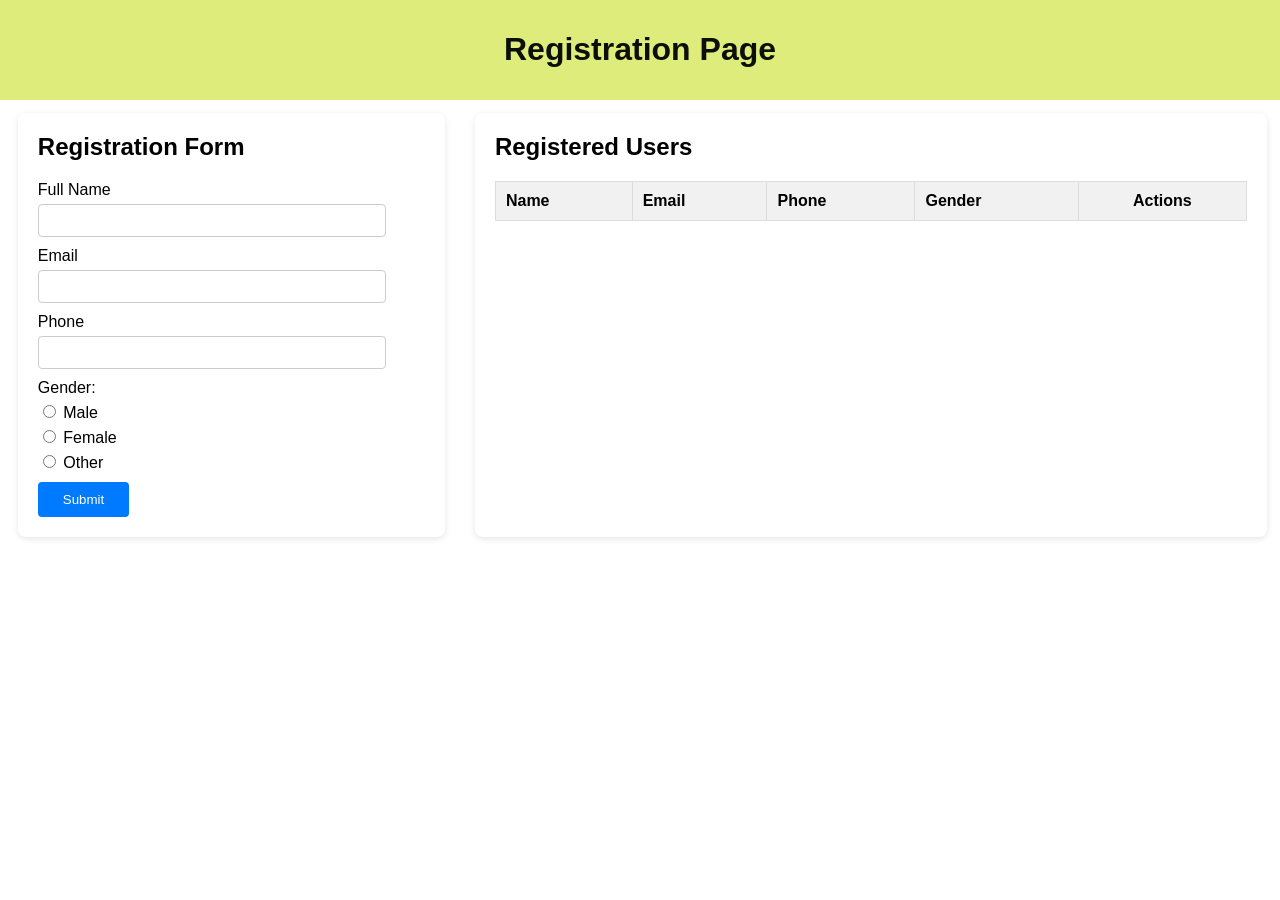
==== index.html @ 9653a2d0 "Intial commit - MERN" ====
<!DOCTYPE html>
<html lang="en">
    <meta charset="UTF-8">
    <head>
        <title>Registration Form</title>
        <link rel="stylesheet" type  = "text/css" href="./style.css">
        <link rel="stylesheet" href="https://cdnjs.cloudflare.com/ajax/libs/font-awesome/6.5.0/css/all.min.css">
        <meta name="viewport" content="width=device-width, initial-scale=1.0">
        
    </head>
    <body>
    <header>
        <h1>Registration Page</h1>

    </header>
        <div id = "MainContainer">

        <!-- Form Section -->
            <div id = "RegForm">
                <form id="RegistrationForm">
                    <h2>Registration Form</h2>

                    <!-- <div class="FormGroup">-->
                        <label>Full Name</label>
                        <input type="text" id="FullName" class = "InputFields">
                    <!--</div>-->

                    <!--<div class="FormGroup">-->
                        <label>Email</label>
                        <input type="email" id="EmailAddress" class = "InputFields">
                    <!--</div>-->

                    <!--<div class="FormGroup">-->
                        <label>Phone</label>
                        <input type="phone" id="PhoneNumber" pattern="[0-9+]+" required class = "InputFields">
                    <!--</div>-->

                    <div class="FormGroup">
                        <label>Gender:</label>
                        <label>
                            <input type="radio" name="gender" value="Male"> Male
                        </label>

                        <label>
                            <input type="radio" name="gender" value="Female"> Female
                        </label>

                        <label>
                            <input type="radio" name="gender" value="Other"> Other
                        </label>
                   </div>

                    <button type="submit" id ="SubmitButton">
                    Submit
                    </button>
                </form>
            </div>
 <!-- Table Section -->
            <div id="RegTable">
                <h2>Registered Users</h2>
                <table>
                    <thead>
                        <tr>
                            <th>Name</th>
                            <th>Email</th>
                            <th>Phone</th>
                            <th>Gender</th>
                            <th id="ActionTh">Actions</th>
                        </tr>
                    </thead>
                    <tbody id="TableBody">
                    </tbody>
                </table>

            </div>
        </div>

        <script src="./script.js"></script>
    </body>
</html>
---- style.css ----
* {
    box-sizing: border-box;
}
body {
    font-family: Arial, Helvetica, sans-serif;
    margin: 0;
    width: 100%;
}

Header {
    background-color: #deec7b;
    color: rgb(11, 15, 7);
    padding: 10px;
    text-align: center;
    
}


#MainContainer
{
    display:flex;
    gap:30px;
    margin: 1% 1% 0;
}

/* FORM */

#RegForm
{
    width:35%;
    background:white;
    padding:20px;
    border-radius:8px;
    box-shadow:0 2px 6px rgba(0,0,0,0.1);
    margin-left: 5px;
}

h2{
    margin-top: 0; 
}


label
{
    display:block;
    margin-bottom:5px;
    
}

.InputFields{
    width:90%;
    padding:8px;
    border:1px solid #ccc;
    border-radius:4px;
    margin-bottom: 10px;
}

button
{
    padding:10px 25px;
    border:none;
    background:#007bff;
    color:white;
    border-radius:4px;
    cursor:pointer;
    margin-top: 10px;
    display:block ;
}


button:hover
{
    background:#0056b3;
}

/* TABLE */

#RegTable
{
    width:65%;
    background:white;
    padding:20px;
    border-radius:8px;
    box-shadow:0 2px 6px rgba(0,0,0,0.1);
}

table
{
    width:100%;
    border-collapse:collapse;
}


th, td
{
    border:1px solid #ddd;
    padding:10px;
}

th
{
    background:#f1f1f1;
    text-align: left;
}
#ActionTh{
    text-align: center;
}


.EditingRow
{
    background:#fff3cd;
}
.ActionColumn{
    text-align: center;
}
.ActionButton
{
    padding:6px 10px;
    border:none;
    border-radius:4px;
    cursor:pointer;
    display: inline-block;
    margin-right: 5px;
}

.EditButton
{
    background:#28a745;
    color:white;
}

.DeleteButton
{
    background:#dc3545;
    color:white;
}

/* For Mobiles or iPads */
@media screen and ( max-width:900px ) {


Header {
    text-align: left;
}

#MainContainer
{
    display:block;
    margin: 10px;
}

/* FORM */

#RegForm
{
    width:96%;
    background:white;
    padding: 5px 5px 10px;
    margin: 0px 10px 10px;
    
}

form{
    margin-left: 5px;
}

.InputFields{
    width:97%;
}

.FormGroup label{
 display:inline;

}

/* TABLE */

#RegTable
{
    width:96%;
    padding:5px;
    margin: 10px;

}

table
{
    width:98%;
    margin: 5px;
}
    
}
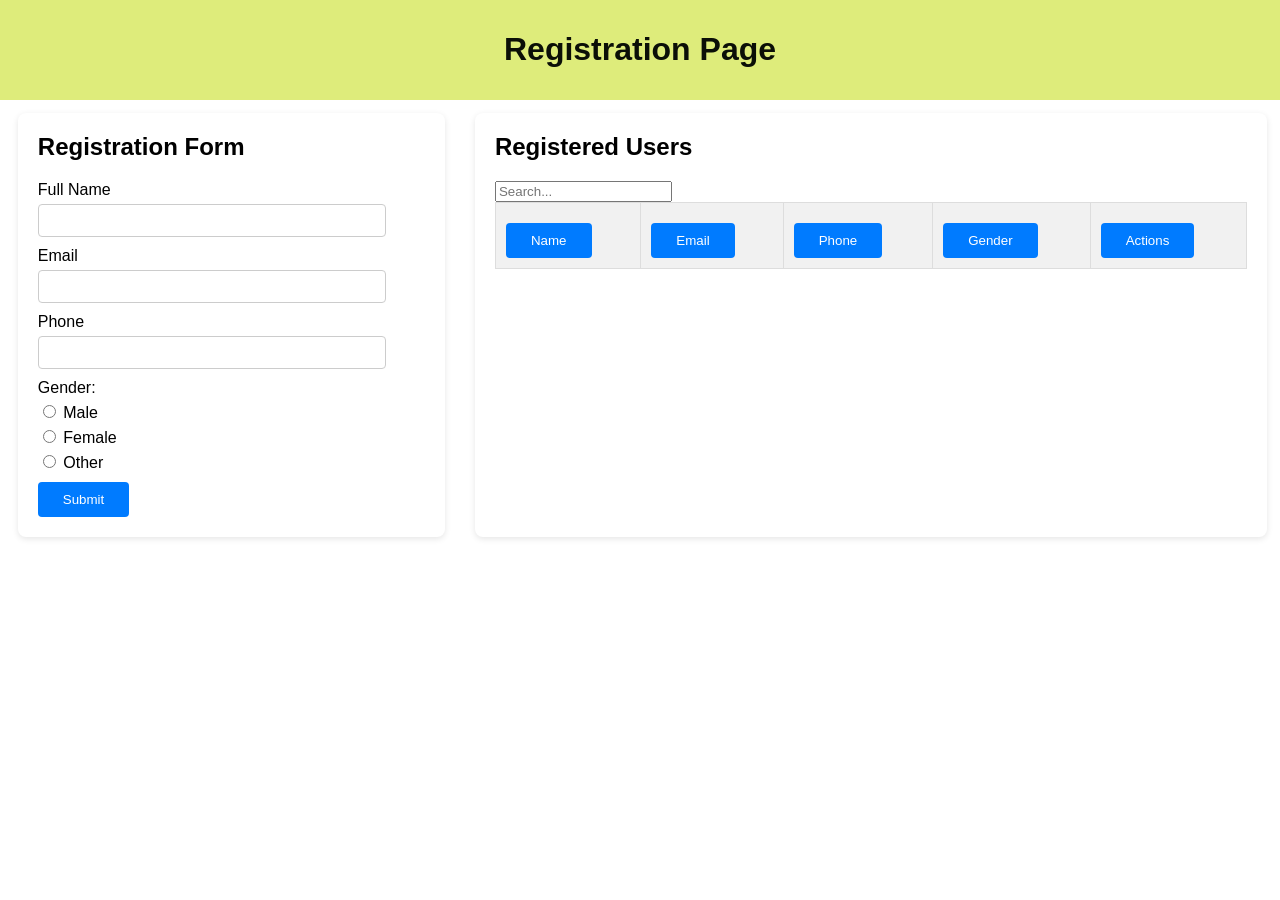
==== commit d5313111: "Added Filters, Sorting and AI generator" ====
--- a/index.html
+++ b/index.html
@@ -58,14 +58,16 @@
  <!-- Table Section -->
             <div id="RegTable">
                 <h2>Registered Users</h2>
+
+                <input type="text" id="SearchInput" placeholder="Search...">
                 <table>
                     <thead>
                         <tr>
-                            <th>Name</th>
-                            <th>Email</th>
-                            <th>Phone</th>
-                            <th>Gender</th>
-                            <th id="ActionTh">Actions</th>
+                            <th><button onclick="sortTable(0)" class="sortbtn">Name</button></th>
+                            <th><button onclick="sortTable(1)" class="sortbtn">Email</button></th>
+                            <th><button onclick="sortTable(2)" class="sortbtn">Phone</button></th>
+                            <th><button onclick="sortTable(3)" class="sortbtn">Gender</button></th>
+                            <th><button onclick="" class="sortbtn">Actions</button></th>
                         </tr>
                     </thead>
                     <tbody id="TableBody">
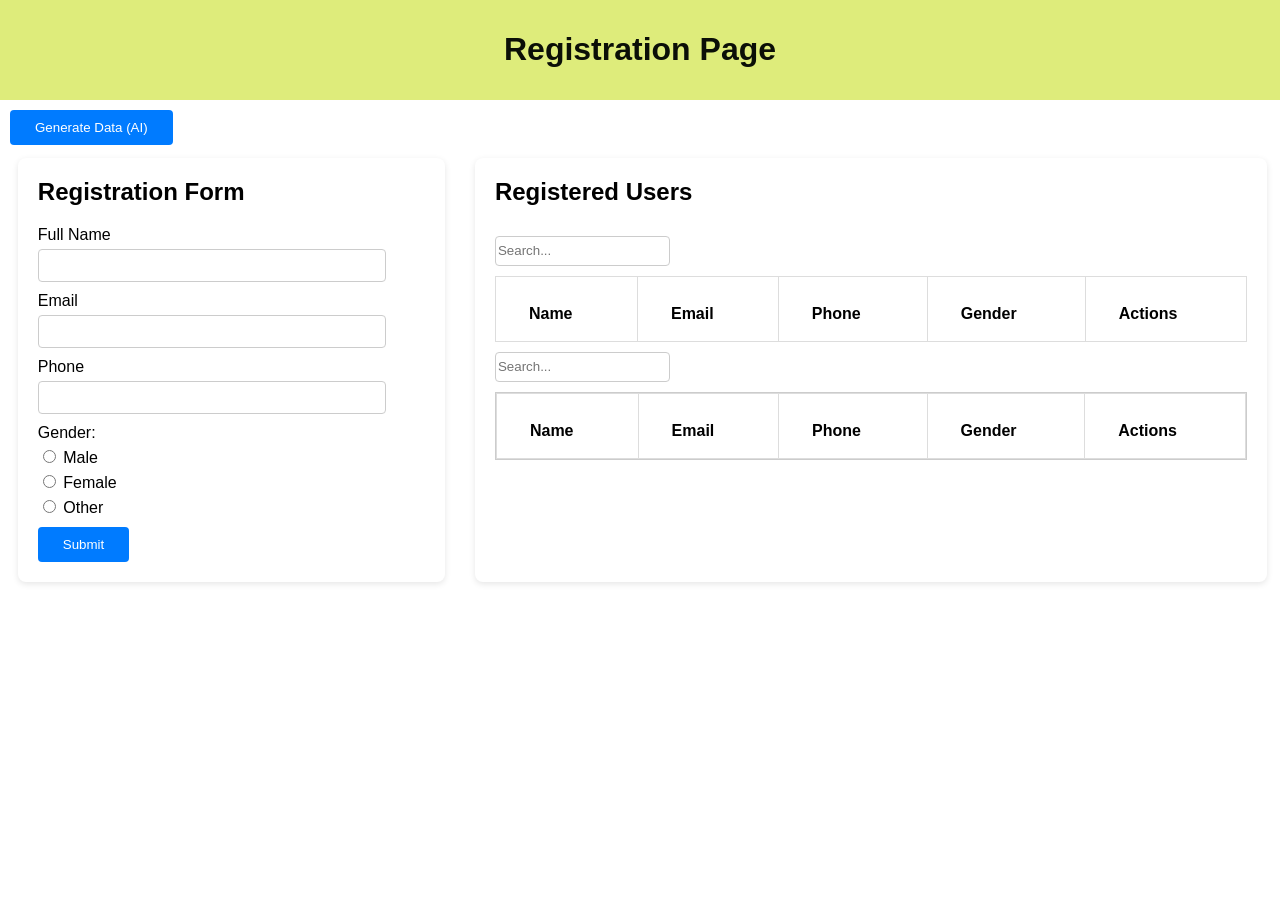
==== commit 72835828: "Added Filter option, Sorting Option and AI data genration" ====
--- a/index.html
+++ b/index.html
@@ -13,6 +13,8 @@
         <h1>Registration Page</h1>
 
     </header>
+    <button onclick="generateAIData()" class="AIBtn">Generate Data (AI)</button>
+    <pre id="output"></pre>
         <div id = "MainContainer">
 
         <!-- Form Section -->
@@ -74,6 +76,22 @@
                     </tbody>
                 </table>
 
+                <input type="text" id="SearchInput" placeholder="Search...">
+                <div class="table-container">
+                    <table>
+                        <thead>
+                            <tr>
+                                <th><button onclick="sortTable(0)" class="sortbtn">Name</button></th>
+                                <th><button onclick="sortTable(1)" class="sortbtn">Email</button></th>
+                                <th><button onclick="sortTable(2)" class="sortbtn">Phone</button></th>
+                                <th><button onclick="sortTable(3)" class="sortbtn">Gender</button></th>
+                                <th><button onclick="" class="sortbtn">Actions</button></th>
+                            </tr>
+                        </thead>
+                        <tbody id="TableBody">
+                        </tbody>
+                    </table>
+                </div>
             </div>
         </div>
 
--- a/style.css
+++ b/style.css
@@ -14,7 +14,9 @@
     text-align: center;
     
 }
-
+.AIBtn{
+margin: 10px;
+}
 
 #MainContainer
 {
@@ -73,6 +75,15 @@
     background:#0056b3;
 }
 
+#SearchInput{
+   margin: 10px 10px 10px 0; 
+   min-height: 30px;
+    border:1px solid #ccc;
+    border-radius:4px;
+   
+   
+}
+
 /* TABLE */
 
 #RegTable
@@ -83,24 +94,49 @@
     border-radius:8px;
     box-shadow:0 2px 6px rgba(0,0,0,0.1);
 }
-
+.table-container {
+    max-height: 280px;
+    overflow-y: auto;
+    overflow-x: hidden;
+    border: 1px solid #ccc;
+}
 table
 {
     width:100%;
     border-collapse:collapse;
-}
-
+    table-layout: auto;
+   
+}
 
 th, td
 {
     border:1px solid #ddd;
-    padding:10px;
-}
-
+    padding:8px;
+    position: sticky;
+    top: 0;
+    white-space: nowrap; 
+}
+tr{
+  text-align: left;  
+}
 th
 {
-    background:#f1f1f1;
+    background: white;   
+    z-index: 2; 
+}
+.sortbtn
+{
     text-align: left;
+    background: white;  
+    color: black;
+    font-weight: bold;
+    font-family: Arial, Helvetica, sans-serif;
+    font-size: medium;
+    
+}
+.sortbtn:hover
+{
+    background:none;
 }
 #ActionTh{
     text-align: center;
@@ -135,6 +171,7 @@
     background:#dc3545;
     color:white;
 }
+
 
 /* For Mobiles or iPads */
 @media screen and ( max-width:900px ) {
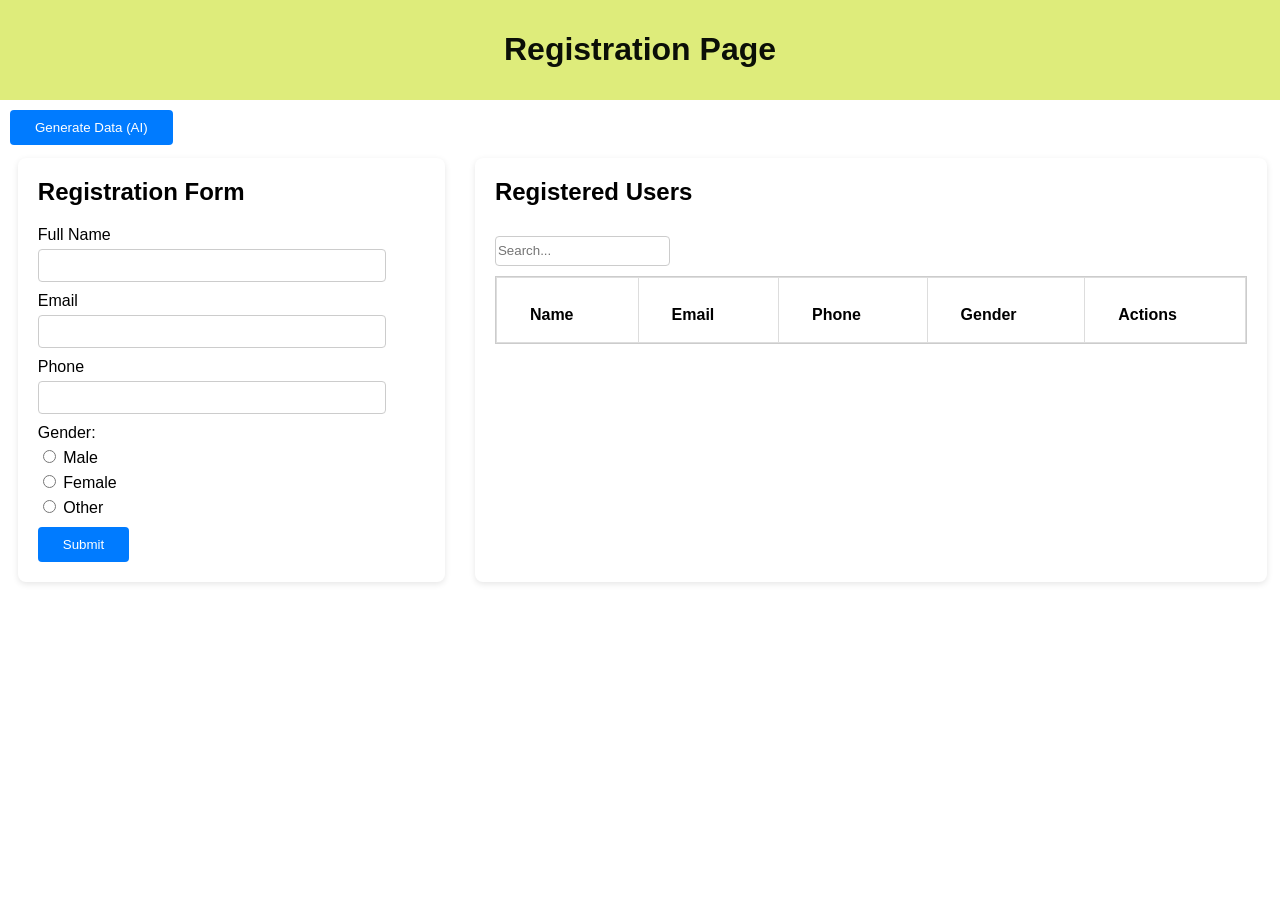
==== commit 7cc6ac17: "Removed repated lines" ====
--- a/index.html
+++ b/index.html
@@ -62,21 +62,6 @@
                 <h2>Registered Users</h2>
 
                 <input type="text" id="SearchInput" placeholder="Search...">
-                <table>
-                    <thead>
-                        <tr>
-                            <th><button onclick="sortTable(0)" class="sortbtn">Name</button></th>
-                            <th><button onclick="sortTable(1)" class="sortbtn">Email</button></th>
-                            <th><button onclick="sortTable(2)" class="sortbtn">Phone</button></th>
-                            <th><button onclick="sortTable(3)" class="sortbtn">Gender</button></th>
-                            <th><button onclick="" class="sortbtn">Actions</button></th>
-                        </tr>
-                    </thead>
-                    <tbody id="TableBody">
-                    </tbody>
-                </table>
-
-                <input type="text" id="SearchInput" placeholder="Search...">
                 <div class="table-container">
                     <table>
                         <thead>
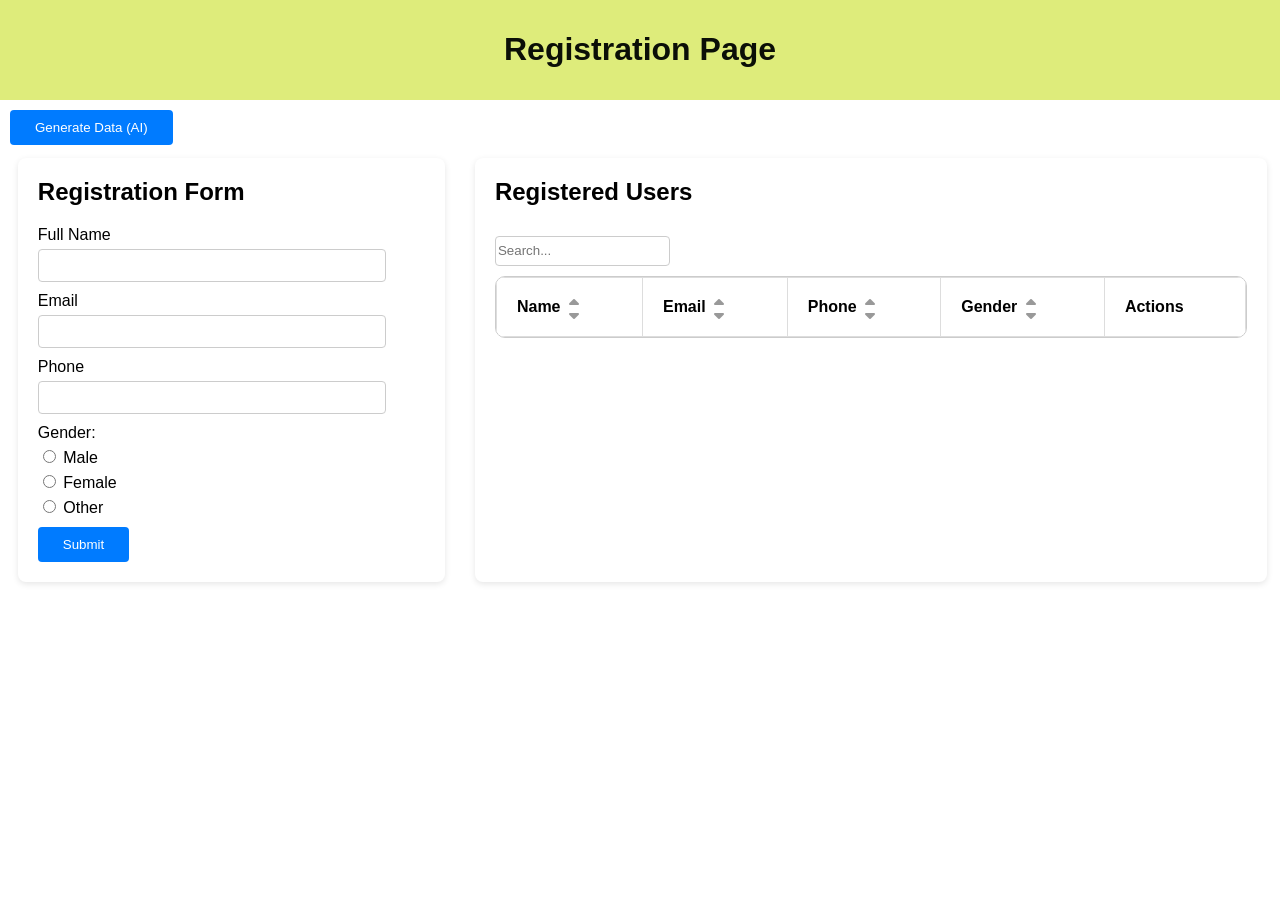
==== commit 1be230b4: "Added Sort buttons and Email validation for unique values" ====
--- a/index.html
+++ b/index.html
@@ -66,11 +66,38 @@
                     <table>
                         <thead>
                             <tr>
-                                <th><button onclick="sortTable(0)" class="sortbtn">Name</button></th>
-                                <th><button onclick="sortTable(1)" class="sortbtn">Email</button></th>
-                                <th><button onclick="sortTable(2)" class="sortbtn">Phone</button></th>
-                                <th><button onclick="sortTable(3)" class="sortbtn">Gender</button></th>
-                                <th><button onclick="" class="sortbtn">Actions</button></th>
+                                <th>
+                                    Name
+                                    <span class="sort-container">
+                                    <i id="asc-0" class="fa fa-sort-up sort-icon" onclick="sortTable(0, 'asc')" style="line-height: 0.4;"></i>
+                                    <i id="desc-0" class="fa fa-sort-down sort-icon" onclick="sortTable(0, 'desc')" style="line-height: 0.4;"></i>
+                                    </span>
+                                </th>
+
+                                <th>
+                                Email
+                                <span class="sort-container">
+                                <i id="asc-1" class="fa fa-sort-up sort-icon" onclick="sortTable(1, 'asc')" style="line-height: 0.4;"></i>
+                                <i id="desc-1" class="fa fa-sort-down sort-icon" onclick="sortTable(1, 'desc')" style="line-height: 0.4;"></i>
+                                </span>
+                                </th>
+
+                                <th>
+                                Phone
+                                <span class="sort-container"></i>
+                                <i id="asc-2" class="fa fa-sort-up sort-icon" onclick="sortTable(2, 'asc')" style="line-height: 0.4;"></i>
+                                <i id="desc-2" class="fa fa-sort-down sort-icon" onclick="sortTable(2, 'desc')" style="line-height: 0.4;"></i>
+                                 </span>
+                                </th>
+
+                                <th>
+                                Gender
+                                <span class="sort-container"></i>
+                                <i id="asc-3" class="fa fa-sort-up sort-icon" onclick="sortTable(3, 'asc')" style="line-height: 0.4;"></i>
+                                <i id="desc-3" class="fa fa-sort-down sort-icon" onclick="sortTable(3, 'desc')" style="line-height: 0.4;"></i>
+                                 </span>
+                                </th>
+                                 <th>Actions</th>
                             </tr>
                         </thead>
                         <tbody id="TableBody">
--- a/style.css
+++ b/style.css
@@ -99,6 +99,7 @@
     overflow-y: auto;
     overflow-x: hidden;
     border: 1px solid #ccc;
+    border-radius: 10px;
 }
 table
 {
@@ -116,33 +117,39 @@
     top: 0;
     white-space: nowrap; 
 }
-tr{
-  text-align: left;  
-}
+
 th
-{
-    background: white;   
+{ 
     z-index: 2; 
-}
-.sortbtn
-{
     text-align: left;
     background: white;  
     color: black;
     font-weight: bold;
     font-family: Arial, Helvetica, sans-serif;
     font-size: medium;
-    
-}
-.sortbtn:hover
-{
-    background:none;
-}
-#ActionTh{
-    text-align: center;
-}
-
-
+    padding: 20px;
+}
+.sort-container {
+  display: inline-flex;
+  flex-direction: column;
+  margin: 0;
+  padding: 0;
+}
+
+.sort-icon {
+  cursor: pointer;
+  margin-left: 4px;
+  color: #999;
+}
+
+.sort-icon:hover {
+  color: #000;
+}
+
+.active-sort {
+  color: #1e0ce8;
+  font-weight: bold;
+}
 .EditingRow
 {
     background:#fff3cd;
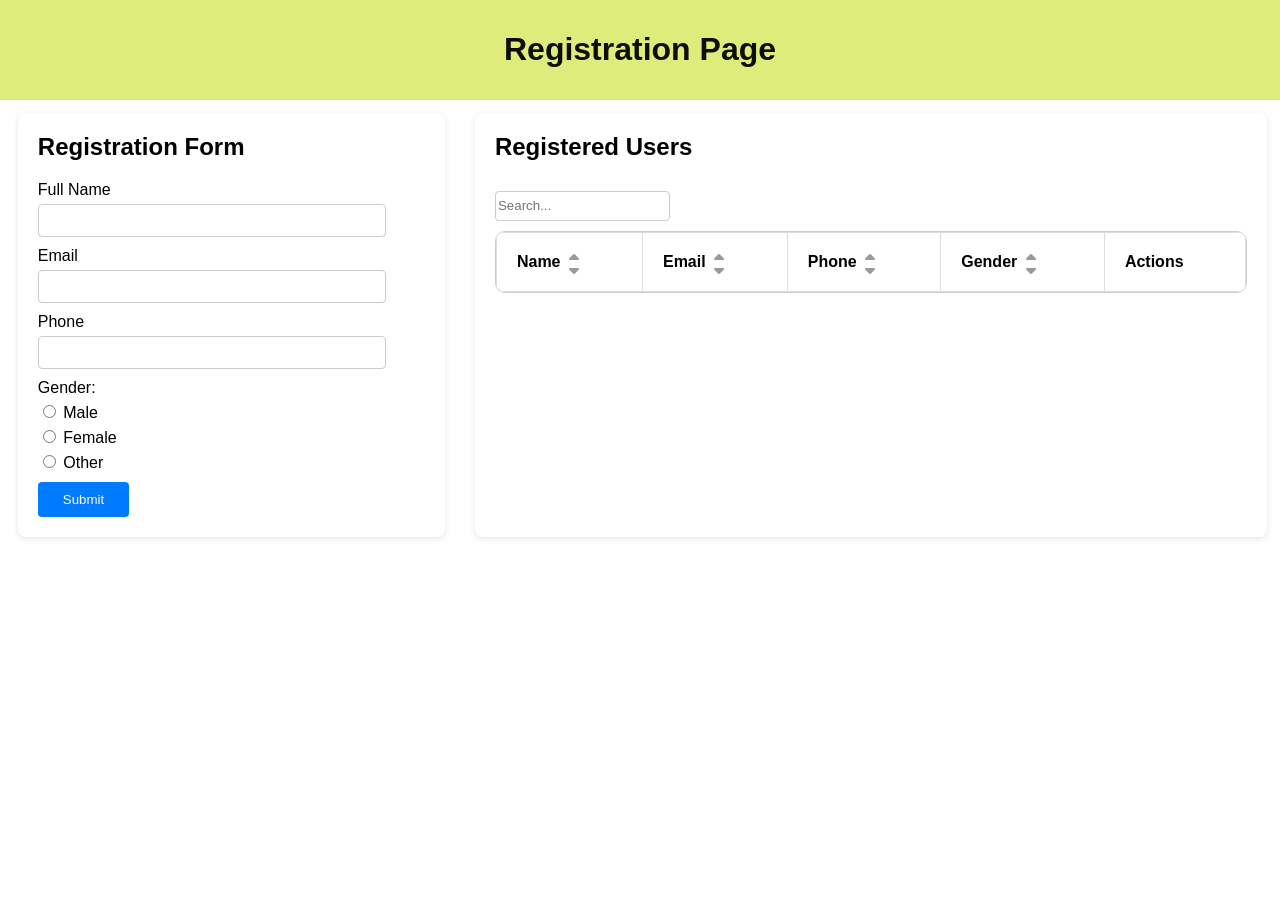
==== commit 9a1bcb15: "Removed all the related code" ====
--- a/index.html
+++ b/index.html
@@ -13,7 +13,6 @@
         <h1>Registration Page</h1>
 
     </header>
-    <button onclick="generateAIData()" class="AIBtn">Generate Data (AI)</button>
     <pre id="output"></pre>
         <div id = "MainContainer">
 
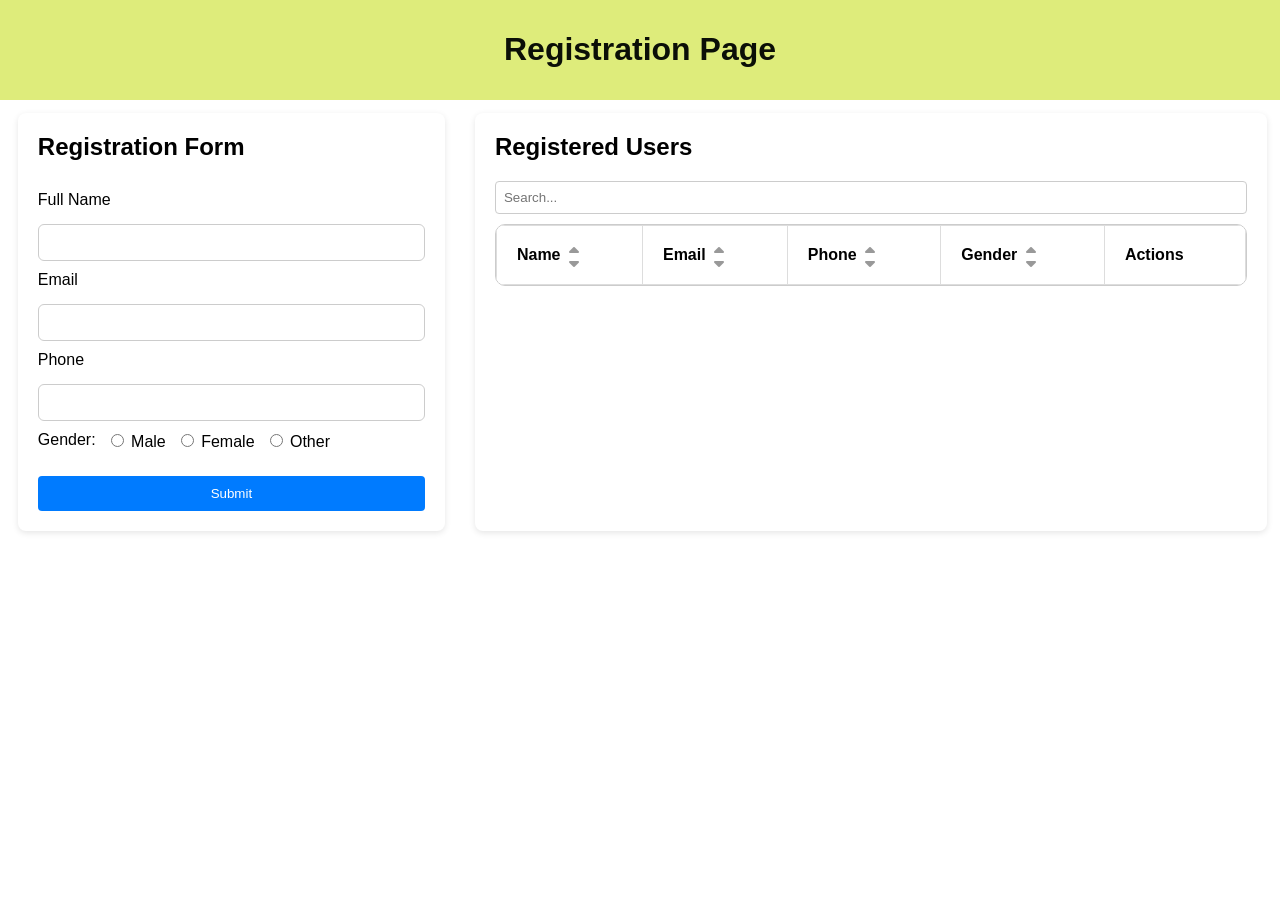
==== commit f10b41f7: "Updated as per the Feedback" ====
--- a/index.html
+++ b/index.html
@@ -14,29 +14,29 @@
 
     </header>
     <pre id="output"></pre>
-        <div id = "MainContainer">
+        <div id = "main-container">
 
         <!-- Form Section -->
-            <div id = "RegForm">
-                <form id="RegistrationForm">
+            <div id = "reg-form-main">
+                <form id="registration-form">
                     <h2>Registration Form</h2>
 
                     <!-- <div class="FormGroup">-->
                         <label>Full Name</label>
-                        <input type="text" id="FullName" class = "InputFields">
+                        <input type="text" id="full-name" class = "input-fields">
                     <!--</div>-->
 
                     <!--<div class="FormGroup">-->
                         <label>Email</label>
-                        <input type="email" id="EmailAddress" class = "InputFields">
+                        <input type="email" id="email-address" class = "input-fields">
                     <!--</div>-->
 
                     <!--<div class="FormGroup">-->
                         <label>Phone</label>
-                        <input type="phone" id="PhoneNumber" pattern="[0-9+]+" required class = "InputFields">
+                        <input type="phone" id="phone-number" pattern="[0-9+]+" required class = "input-fields">
                     <!--</div>-->
 
-                    <div class="FormGroup">
+                    <div class="form-group">
                         <label>Gender:</label>
                         <label>
                             <input type="radio" name="gender" value="Male"> Male
@@ -51,16 +51,16 @@
                         </label>
                    </div>
 
-                    <button type="submit" id ="SubmitButton">
+                    <button type="submit" id ="submit-button">
                     Submit
                     </button>
                 </form>
             </div>
  <!-- Table Section -->
-            <div id="RegTable">
+            <div id="reg-table">
                 <h2>Registered Users</h2>
 
-                <input type="text" id="SearchInput" placeholder="Search...">
+                <input type="text" id="search-input" placeholder="Search...">
                 <div class="table-container">
                     <table>
                         <thead>
@@ -96,10 +96,10 @@
                                 <i id="desc-3" class="fa fa-sort-down sort-icon" onclick="sortTable(3, 'desc')" style="line-height: 0.4;"></i>
                                  </span>
                                 </th>
-                                 <th>Actions</th>
+                                 <th id = "action-column">Actions</th>
                             </tr>
                         </thead>
-                        <tbody id="TableBody">
+                        <tbody id="table-body">
                         </tbody>
                     </table>
                 </div>
--- a/style.css
+++ b/style.css
@@ -1,33 +1,30 @@
-* {
-    box-sizing: border-box;
+*, *::before, *::after {
+  box-sizing: border-box;
 }
 body {
     font-family: Arial, Helvetica, sans-serif;
     margin: 0;
-    width: 100%;
-}
-
-Header {
+}
+
+header {
     background-color: #deec7b;
     color: rgb(11, 15, 7);
     padding: 10px;
     text-align: center;
     
 }
-.AIBtn{
-margin: 10px;
-}
-
-#MainContainer
+
+#main-container
 {
     display:flex;
     gap:30px;
     margin: 1% 1% 0;
+    flex-direction: row;
 }
 
 /* FORM */
 
-#RegForm
+#reg-form-main
 {
     width:35%;
     background:white;
@@ -36,7 +33,11 @@
     box-shadow:0 2px 6px rgba(0,0,0,0.1);
     margin-left: 5px;
 }
-
+#registration-form {
+    display: flex;
+    flex-direction: column;
+    gap: 10px;
+}
 h2{
     margin-top: 0; 
 }
@@ -48,13 +49,15 @@
     margin-bottom:5px;
     
 }
-
-.InputFields{
-    width:90%;
-    padding:8px;
-    border:1px solid #ccc;
-    border-radius:4px;
-    margin-bottom: 10px;
+.input-fields {
+  padding: 10px;
+  border-radius: 6px;
+  border: 1px solid #ccc;
+}
+
+.input-fields:focus {
+  border-color: blue;
+  outline: none;
 }
 
 button
@@ -66,27 +69,31 @@
     border-radius:4px;
     cursor:pointer;
     margin-top: 10px;
-    display:block ;
-}
-
+    display:inline-block ;
+}
 
 button:hover
 {
     background:#0056b3;
 }
-
-#SearchInput{
-   margin: 10px 10px 10px 0; 
+.form-group{
+    display: flex;
+    flex-direction: row;
+    gap: 10px;
+}
+
+#search-input {
+   width: 100%;
    min-height: 30px;
-    border:1px solid #ccc;
-    border-radius:4px;
-   
-   
+   padding: 8px;
+   border: 1px solid #ccc;
+   border-radius: 4px;
+   margin-bottom: 10px;
 }
 
 /* TABLE */
 
-#RegTable
+#reg-table
 {
     width:65%;
     background:white;
@@ -150,14 +157,14 @@
   color: #1e0ce8;
   font-weight: bold;
 }
-.EditingRow
+.editing-row
 {
     background:#fff3cd;
 }
-.ActionColumn{
+.action-column{
     text-align: center;
 }
-.ActionButton
+.action-button
 {
     padding:6px 10px;
     border:none;
@@ -167,13 +174,13 @@
     margin-right: 5px;
 }
 
-.EditButton
+.edit-button
 {
     background:#28a745;
     color:white;
 }
 
-.DeleteButton
+.delete-button
 {
     background:#dc3545;
     color:white;
@@ -184,11 +191,11 @@
 @media screen and ( max-width:900px ) {
 
 
-Header {
+header {
     text-align: left;
 }
 
-#MainContainer
+#main-container
 {
     display:block;
     margin: 10px;
@@ -196,7 +203,7 @@
 
 /* FORM */
 
-#RegForm
+#reg-form-main
 {
     width:96%;
     background:white;
@@ -209,18 +216,14 @@
     margin-left: 5px;
 }
 
-.InputFields{
-    width:97%;
-}
-
-.FormGroup label{
+.form-group label{
  display:inline;
 
 }
 
 /* TABLE */
 
-#RegTable
+#reg-table
 {
     width:96%;
     padding:5px;
